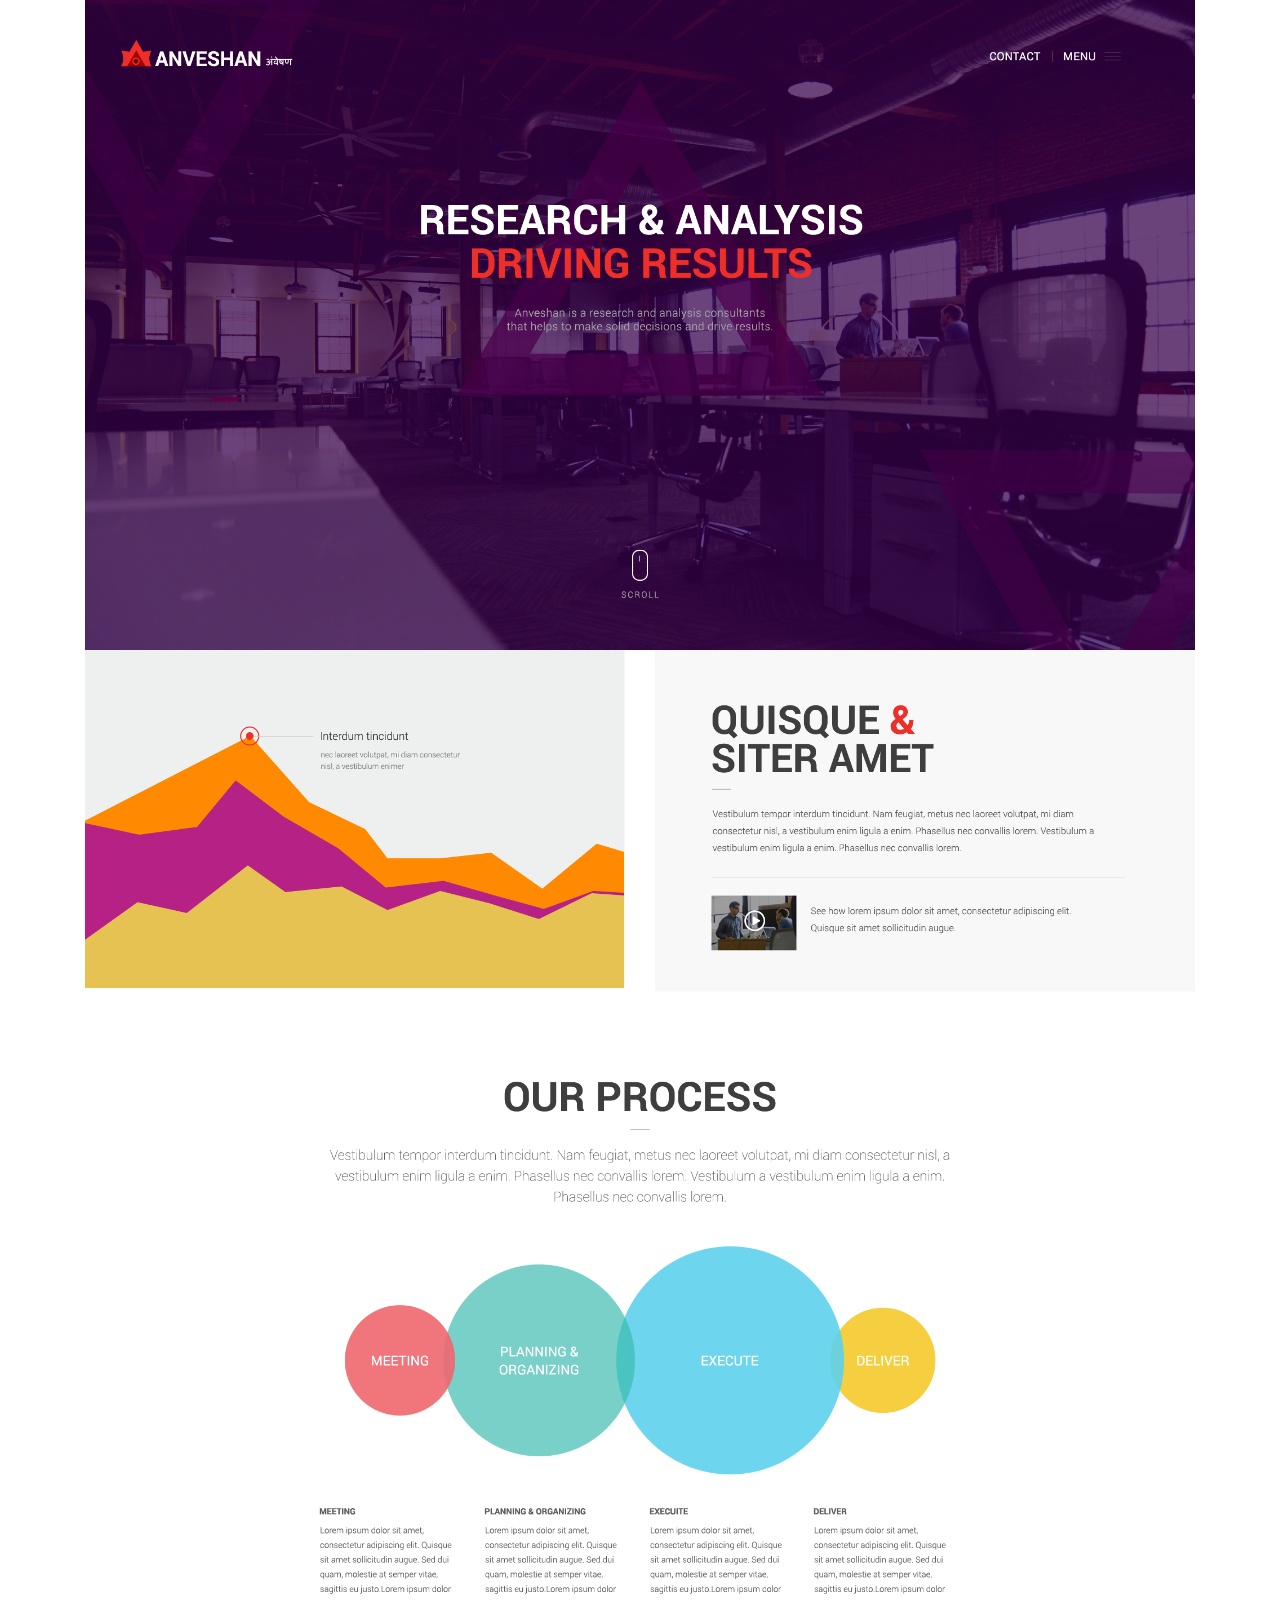
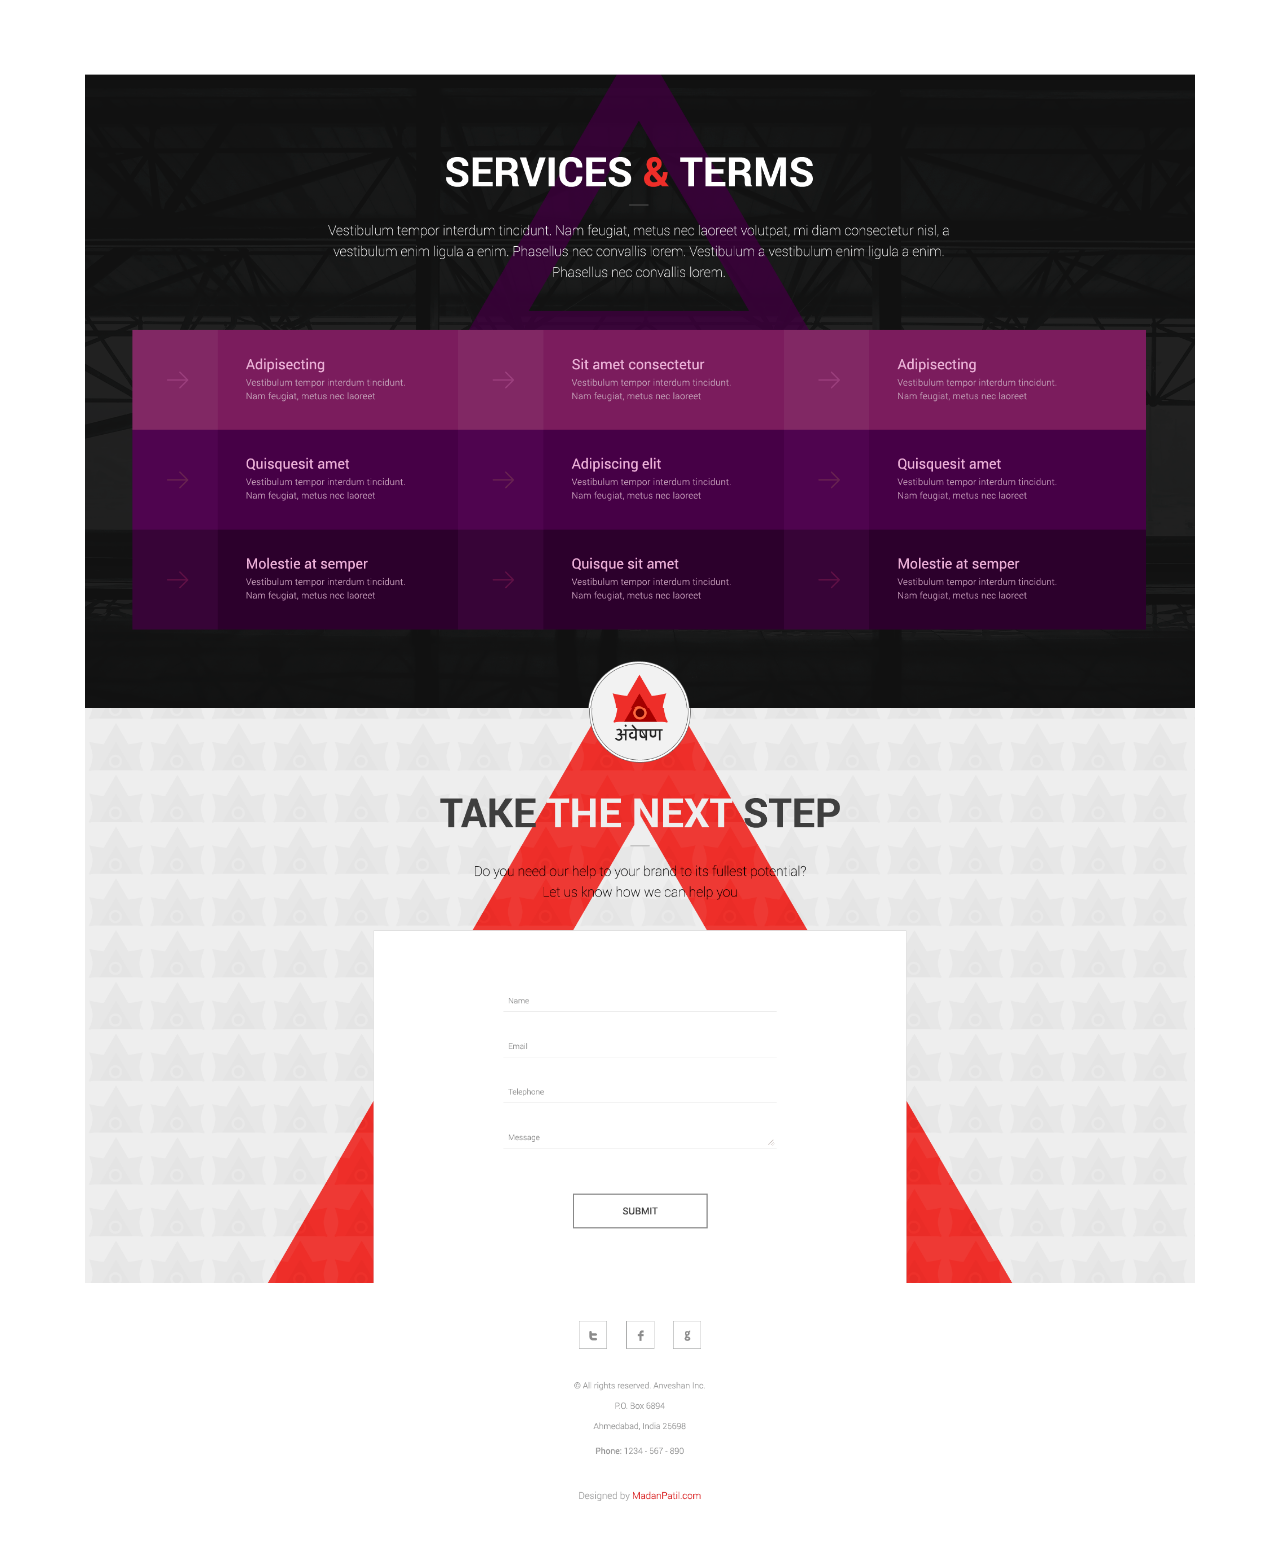
==== index.html @ 1fe37b97 "positioning finished" ====
<!DOCTYPE html>
<html lang="en">
<head>
    <meta charset="UTF-8">
    <meta name="viewport" content="width=device-width, initial-scale=1.0">
    <meta http-equiv="X-UA-Compatible" content="ie=edge">
    <title>Web development</title>
    <link rel="stylesheet" href="style.css">

    <!--BootStrap 4-->
    <link rel="stylesheet" 
          href="https://stackpath.bootstrapcdn.com/bootstrap/4.3.1/css/bootstrap.min.css" 
          integrity="sha384-ggOyR0iXCbMQv3Xipma34MD+dH/1fQ784/j6cY/iJTQUOhcWr7x9JvoRxT2MZw1T" 
          crossorigin="anonymous">

          <!-- Font awesone-->
          <link rel="stylesheet" 
                href="https://use.fontawesome.com/releases/v5.7.2/css/all.css" 
                integrity="sha384-fnmOCqbTlWIlj8LyTjo7mOUStjsKC4pOpQbqyi7RrhN7udi9RwhKkMHpvLbHG9Sr" 
                crossorigin="anonymous">


</head>
<body>

    <div class="container">
        <div class="row">
            <div class="col-sm-12">
                <img src="img/header.png" class="img-an">
            </div>
        </div>
        <div class="row">
            <div class="col-sm-6 img-am">
                <img src="img/grafico.png" class="img-an">
            </div>
            <div class="col-sm-6 img-am">
                <img src="img/quisque.png" class="img-an">
            </div>
        </div>
        <div class="row">
            <div class="col-sm-12">
                <img src="img/been.png" class="img-an">
            </div>
        </div>
        <div class="row">
            <div class="col-sm-12">
                <img src="img/section.png" class="img-an">
            </div>
        </div>
        <div class="row">
            <div class="col-sm-12">
                <img src="img/section2.png" class="img-an">
            </div>
        </div>
        <div class="row">
            <div class="col-sm-12">
                <img src="img/footer.png" class="img-an">
            </div>
        </div>
    </div>


    <!--Script BootStrap 4-->
    <script src="https://code.jquery.com/jquery-3.3.1.slim.min.js" 
            integrity="sha384-q8i/X+965DzO0rT7abK41JStQIAqVgRVzpbzo5smXKp4YfRvH+8abtTE1Pi6jizo" 
            crossorigin="anonymous"></script>
    <script src="https://cdnjs.cloudflare.com/ajax/libs/popper.js/1.14.7/umd/popper.min.js" 
            integrity="sha384-UO2eT0CpHqdSJQ6hJty5KVphtPhzWj9WO1clHTMGa3JDZwrnQq4sF86dIHNDz0W1" 
            crossorigin="anonymous"></script>
    <script src="https://stackpath.bootstrapcdn.com/bootstrap/4.3.1/js/bootstrap.min.js" 
            integrity="sha384-JjSmVgyd0p3pXB1rRibZUAYoIIy6OrQ6VrjIEaFf/nJGzIxFDsf4x0xIM+B07jRM" 
            crossorigin="anonymous"></script>
</body>
</html>
---- style.css ----
.img-an{
    max-width: 100%;
    float: left;

}
 .img-am{
     padding-left: 0;
     padding-right: 0;
     
 }
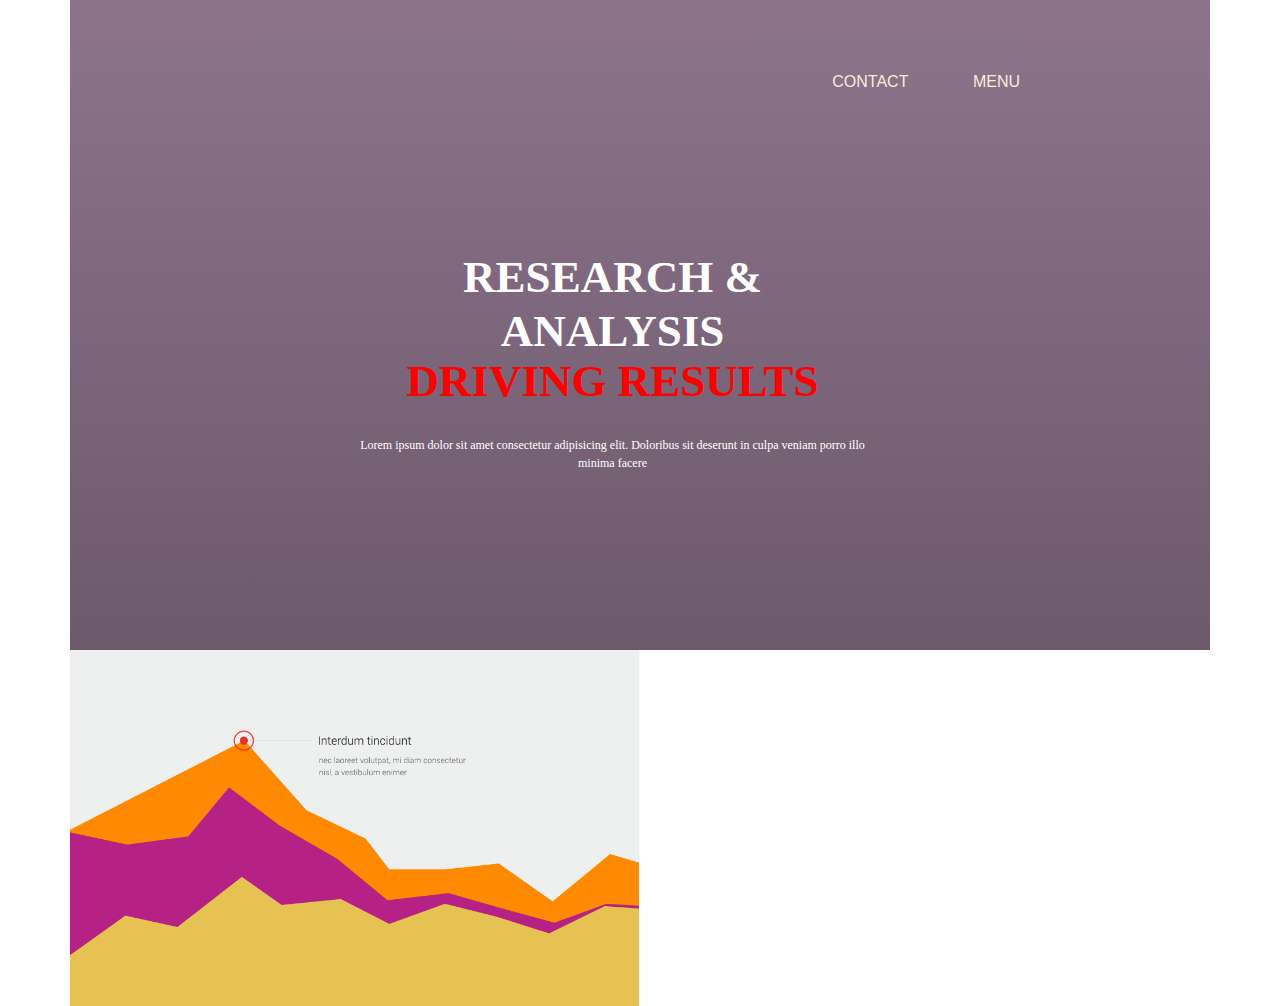
==== commit f706e876: "positioning modificated" ====
--- a/index.html
+++ b/index.html
@@ -25,39 +25,37 @@
 
     <div class="container">
         <div class="row">
-            <div class="col-sm-12">
-                <img src="img/header.png" class="img-an">
+            <div class="col-sm-12 fondo">
+                <div class="logo"><a><i class="fab fa-apple-pay"></i></a></div>
+                <div class="navegacion">
+                    <ul class="nav-lista">
+                        <li class="nav-item">CONTACT</li>
+                        <li class="nav-item">MENU</li>
+                        <li class="nav-item"><a><i class="fal fa-bars"></i></a></li>
+                    </ul>
+                </div>
+                <div class="col-sm-6 contenido-central">
+                    <h2><strong style="color:white; font-size: 45px">RESEARCH & ANALYSIS</strong></h2>
+                    <h2><strong style="color:red; font-size: 45px; line-height: 10px">DRIVING RESULTS</strong></h2>
+                    <br>
+                    <p style="color:white; font-size: 12px">Lorem ipsum dolor sit amet consectetur adipisicing elit. 
+                    Doloribus sit deserunt in culpa veniam porro illo minima facere </p>
+                </div>
             </div>
         </div>
         <div class="row">
-            <div class="col-sm-6 img-am">
-                <img src="img/grafico.png" class="img-an">
+            <div class="col-sm-6">
+                <img src="img/grafico.png" class="grafico">
             </div>
-            <div class="col-sm-6 img-am">
-                <img src="img/quisque.png" class="img-an">
+            <div class="col sm-6">
+                
             </div>
-        </div>
-        <div class="row">
-            <div class="col-sm-12">
-                <img src="img/been.png" class="img-an">
-            </div>
-        </div>
-        <div class="row">
-            <div class="col-sm-12">
-                <img src="img/section.png" class="img-an">
-            </div>
-        </div>
-        <div class="row">
-            <div class="col-sm-12">
-                <img src="img/section2.png" class="img-an">
-            </div>
-        </div>
-        <div class="row">
-            <div class="col-sm-12">
-                <img src="img/footer.png" class="img-an">
-            </div>
-        </div>
+        </div>        
     </div>
+
+
+
+
 
 
     <!--Script BootStrap 4-->
--- a/style.css
+++ b/style.css
@@ -1,11 +1,50 @@
-.img-an{
+.fondo{
+    background-image: linear-gradient(rgba(112, 81, 110, 0.8), rgba(73, 48, 71, 0.8)),
+            url("https://www.lambdatres.com/wp-content/uploads/2017/01/oficina-ventilaci%C3%B3n-industrial.jpg");             
     max-width: 100%;
-    float: left;
+    height: 650px;
+    position: relative;
+}
 
+.logo{
+    position: absolute;
+    top: 10px;
+    left: 50px;
+    height: 50px;
+    width: 120px;
+    font-size: 100px;
+    color: antiquewhite;
 }
- .img-am{
-     padding-left: 0;
-     padding-right: 0;
-     
- }
 
+.navegacion{
+    position: absolute;
+    right: 100px;
+    top: 70px;
+}
+
+.navegacion-lista{
+    display: inline;
+    list-style: none;
+    font-size: 20px;
+    
+}
+
+li{
+    display: inline;
+    margin: 30px;
+    color: antiquewhite;
+}
+
+.contenido-central{
+    font-family: ubuntu;
+    text-align: center;
+    position: absolute;
+    top: 250px;
+    left: 250px;
+}
+
+.grafico{
+    max-width: 100%;
+    position: absolute;
+    left: 0;
+}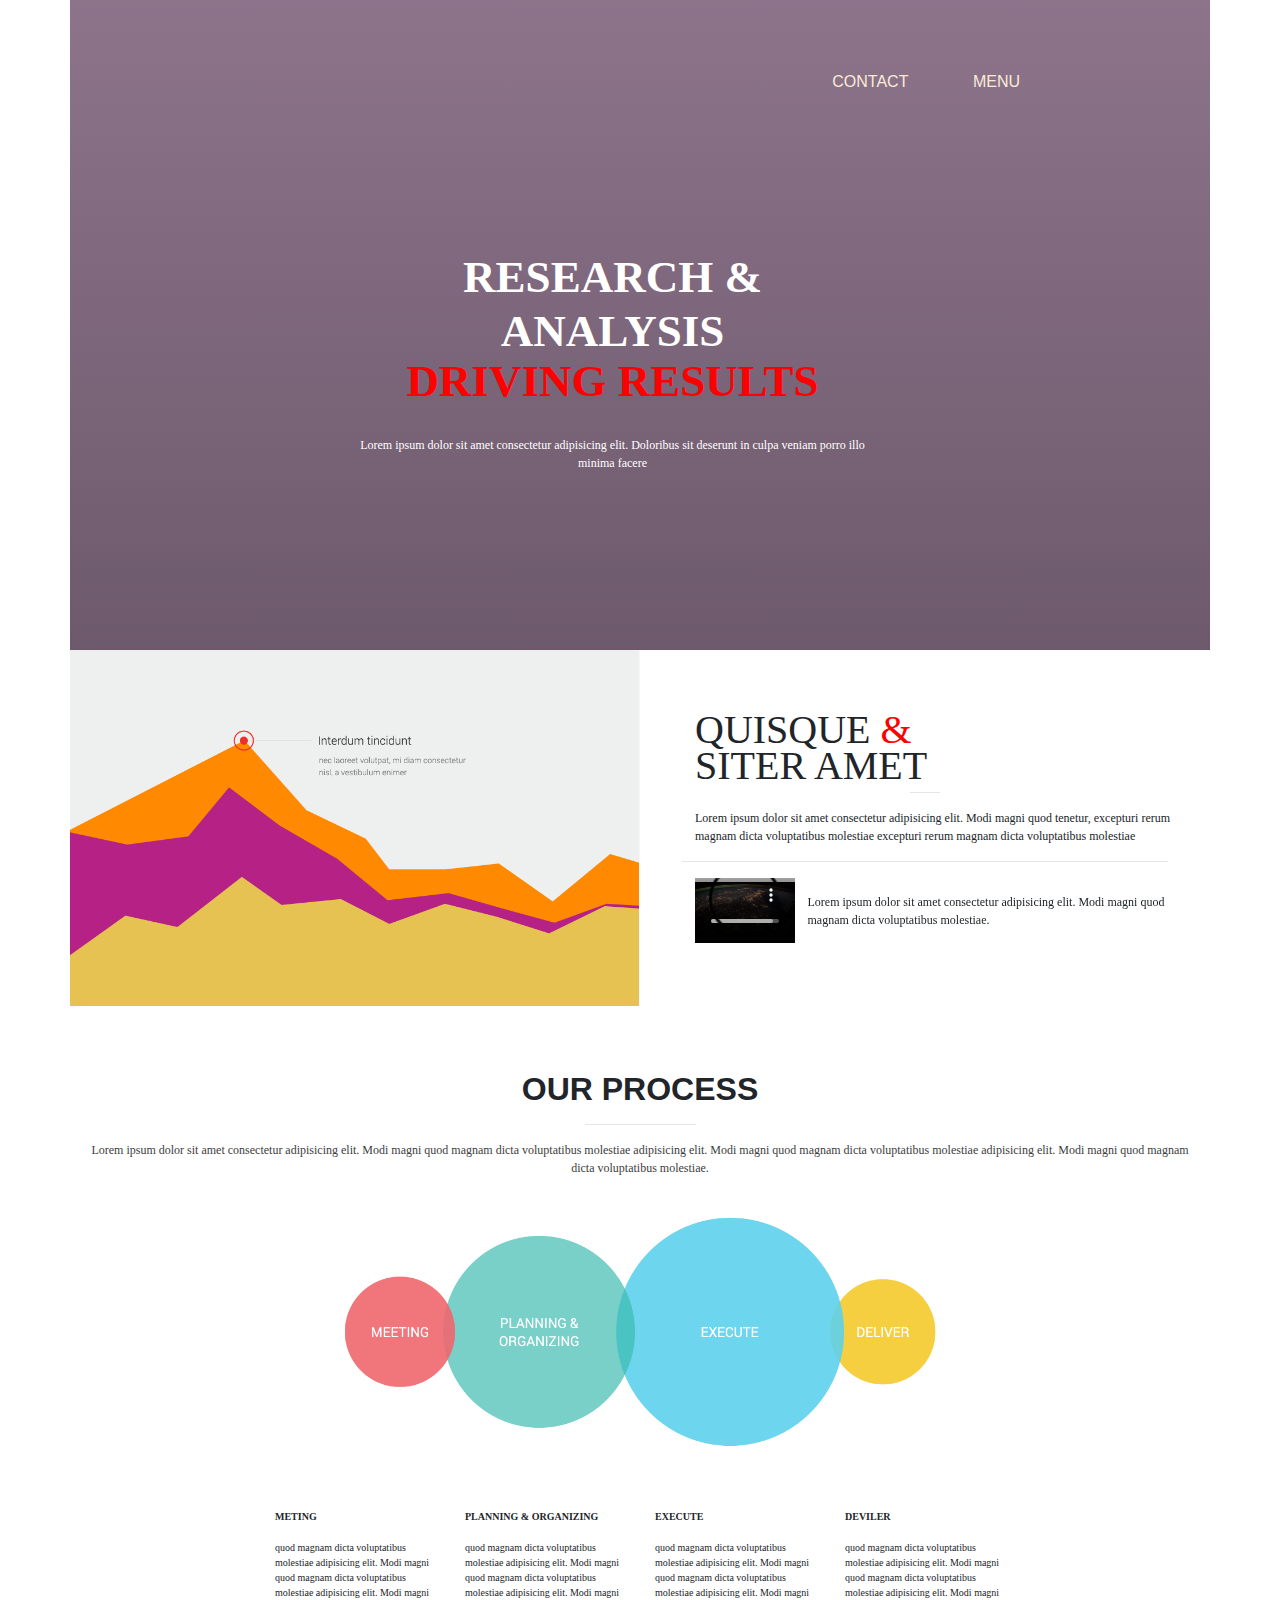
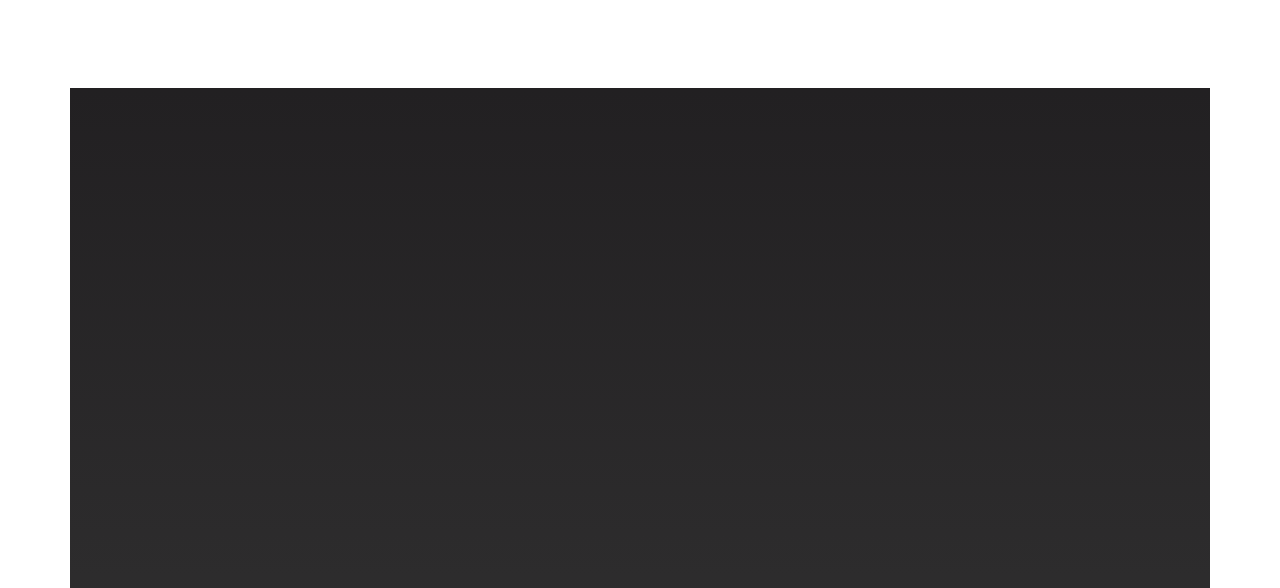
==== commit 6b3304b5: "structure to the half" ====
--- a/index.html
+++ b/index.html
@@ -48,9 +48,81 @@
                 <img src="img/grafico.png" class="grafico">
             </div>
             <div class="col sm-6">
+                <div>
+                    <div class="quisque">
+                        <p>QUISQUE <span style="color:red">&</span></p>
+                        <p>SITER AMET</p>
+                    </div>
+                </div>
+                <hr style="width:30px">
+                <div class="desc-quisque">
+                    <p>
+                        Lorem ipsum dolor sit amet consectetur adipisicing elit. Modi magni 
+                        quod tenetur, excepturi rerum magnam dicta voluptatibus molestiae
+                        excepturi rerum magnam dicta voluptatibus molestiae
+                    </p>
+                </div>
+                <hr style="width:90%; color:black">
+                <div class="row">
+                    <div class="col-sm-3">
+                        <video src="videos/video.mp4" class="video" controls></video>
+                    </div>
+                    <div class="col-sm-9">
+                        <p class="desc-video">
+                            Lorem ipsum dolor sit amet consectetur adipisicing elit. Modi magni 
+                            quod magnam dicta voluptatibus molestiae.
+                        </p>
+                    </div>
+                </div>    
+            </div>
+        </div><br><br><br><br><br>
+        <div class="row">
+            <div class="col-sm-12 test">
+                <div>
+                    <h2 class="our"><strong>OUR PROCESS</strong></h2>
+                </div>
+                <hr style="width: 10%">
+                <div>
+                    <p class="desc-been">
+                        Lorem ipsum dolor sit amet consectetur adipisicing elit. Modi magni 
+                        quod magnam dicta voluptatibus molestiae adipisicing elit. Modi magni 
+                        quod magnam dicta voluptatibus molestiae adipisicing elit. Modi magni                            quod magnam dicta voluptatibus molestiae.
+                    </p>
+                </div>
+                <div>
+                    <img src="img/been.png" class="been">
+                </div><br><br>
+                <div class="row">
+                    <div class="col-sm-2"></div>
+                    <div class="col-sm-2 post-desc-been">
+                        <p><strong>METING</strong></p>
+                        <p>quod magnam dicta voluptatibus molestiae adipisicing elit. Modi magni 
+                        quod magnam dicta voluptatibus molestiae adipisicing elit. Modi magni</p>
+                    </div>
+                    <div class="col-sm-2 post-desc-been">
+                        <p><strong>PLANNING & ORGANIZING</strong></p>
+                        <p>quod magnam dicta voluptatibus molestiae adipisicing elit. Modi magni 
+                        quod magnam dicta voluptatibus molestiae adipisicing elit. Modi magni</p>
+                    </div>
+                    <div class="col-sm-2 post-desc-been">
+                        <p><strong>EXECUTE</strong></p>
+                        <p>quod magnam dicta voluptatibus molestiae adipisicing elit. Modi magni 
+                        quod magnam dicta voluptatibus molestiae adipisicing elit. Modi magni</p>
+                    </div>
+                    <div class="col-sm-2 post-desc-been">
+                        <p><strong>DEVILER</strong></p>
+                        <p>quod magnam dicta voluptatibus molestiae adipisicing elit. Modi magni 
+                        quod magnam dicta voluptatibus molestiae adipisicing elit. Modi magni</p>
+                    </div>
+                    <div class="col-sm-2"></div>
+                </div>
+            </div>
+        </div><br><br><br>    
+        <div class="row">
+            <div class="col-sm-12 techo">
                 
             </div>
-        </div>        
+        </div>    
     </div>
 
 
--- a/style.css
+++ b/style.css
@@ -47,4 +47,59 @@
     max-width: 100%;
     position: absolute;
     left: 0;
+}
+
+.quisque{
+    margin-top: 70px;
+    font-size: 40px;
+    font-family: ubuntu;
+    line-height: 20px;
+    margin-left: 40px;
+}
+
+.desc-quisque{
+    font-size: 12px;
+    font-family: ubuntu;
+    margin-left: 40px;
+}
+
+.video{
+    width: 100px;
+    height: 65px;
+    margin-left: 40px;
+}
+
+.desc-video{
+    font-size: 12px;
+    font-family: ubuntu;
+    margin-left: 10px;
+    margin-top: 15px;
+}
+
+.our{
+    text-align: center;
+}
+ .desc-been{
+     text-align: center;
+     color: rgb(61, 61, 61);
+     font-family: ubuntu;
+     font-size: 12px;
+}
+
+.been{
+    width: 100%;
+}
+
+.post-desc-been{
+    font-family: ubuntu;
+    text-align: left;
+    font-size: 10px;
+}
+
+.techo{
+    max-width: 100%;
+    height: 500px;
+    background-image: linear-gradient(rgba(22, 20, 22, 0.95), rgba(34, 33, 34, 0.95))
+    ,url("https://vinsteel.vn/wp-content/uploads/2016/09/gi%C3%A0n-thep.jpg");
+
 }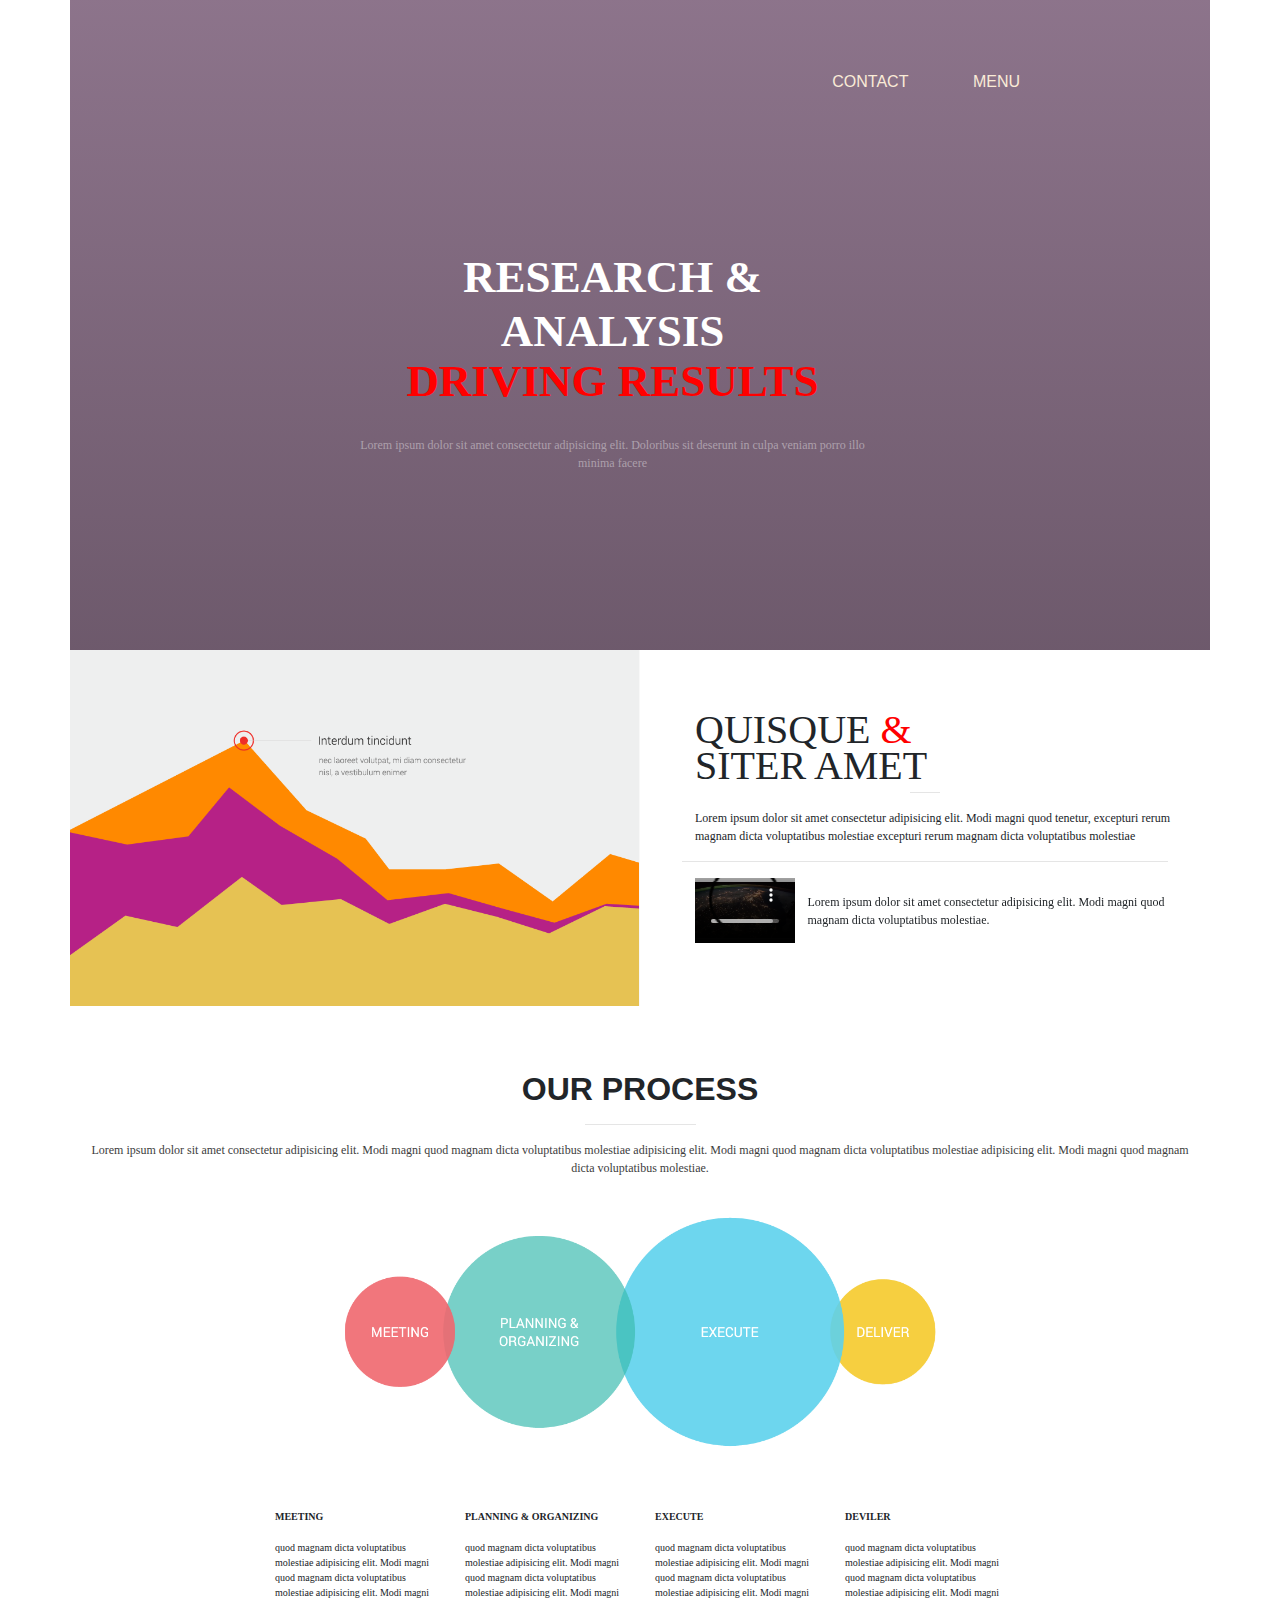
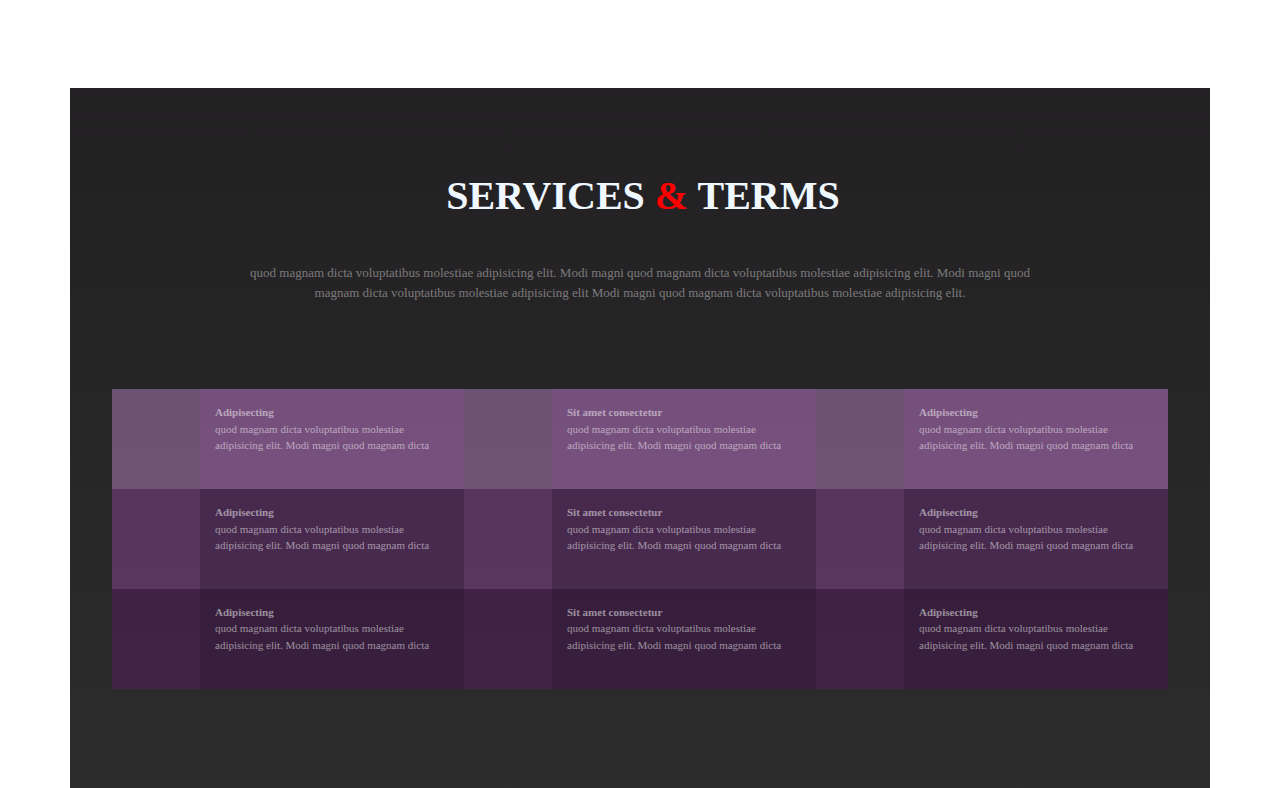
==== commit caa42259: "structure to the 80%" ====
--- a/index.html
+++ b/index.html
@@ -38,7 +38,7 @@
                     <h2><strong style="color:white; font-size: 45px">RESEARCH & ANALYSIS</strong></h2>
                     <h2><strong style="color:red; font-size: 45px; line-height: 10px">DRIVING RESULTS</strong></h2>
                     <br>
-                    <p style="color:white; font-size: 12px">Lorem ipsum dolor sit amet consectetur adipisicing elit. 
+                    <p style="color:rgba(255, 255, 255, 0.4);; font-size: 12px">Lorem ipsum dolor sit amet consectetur adipisicing elit. 
                     Doloribus sit deserunt in culpa veniam porro illo minima facere </p>
                 </div>
             </div>
@@ -95,7 +95,7 @@
                 <div class="row">
                     <div class="col-sm-2"></div>
                     <div class="col-sm-2 post-desc-been">
-                        <p><strong>METING</strong></p>
+                        <p><strong>MEETING</strong></p>
                         <p>quod magnam dicta voluptatibus molestiae adipisicing elit. Modi magni 
                         quod magnam dicta voluptatibus molestiae adipisicing elit. Modi magni</p>
                     </div>
@@ -120,7 +120,96 @@
         </div><br><br><br>    
         <div class="row">
             <div class="col-sm-12 techo">
-                
+                <div class="titulo-techo">
+                    <p><strong>SERVICES <spam style="color:red">&</spam> TERMS</strong></p>
+                </div>
+                <div class="desc-techo">
+                    <p>quod magnam dicta voluptatibus molestiae adipisicing elit. Modi magni 
+                    quod magnam dicta voluptatibus molestiae adipisicing elit. Modi magni
+                    quod magnam dicta voluptatibus molestiae adipisicing elit Modi magni
+                    quod magnam dicta voluptatibus molestiae adipisicing elit. 
+                    </p>
+                </div>
+                <div class="row post-desc-techo">
+                    <div class="col-sm-1 post-techo-arrow">
+                        <i class="far fa-arrow-right flecha"></i>
+                    </div>
+                    <div class="col-sm-3 post-techo">
+                        <p class="desc-flecha"><span><strong>Adipisecting</strong></spam><br>
+                        quod magnam dicta voluptatibus molestiae adipisicing elit. Modi magni 
+                        quod magnam dicta</p>
+                    </div>
+                    <div class="col-sm-1 post-techo-arrow">
+                        <a><i class="far fa-arrow-right flecha"></i></a>
+                    </div>
+                    <div class="col-sm-3 post-techo">
+                        <p class="desc-flecha"><span><strong>Sit amet consectetur</strong></spam><br>
+                        quod magnam dicta voluptatibus molestiae adipisicing elit. Modi magni 
+                        quod magnam dicta</p>            
+                    </div>
+                    <div class="col-sm-1 post-techo-arrow">
+                        <a><i class="far fa-arrow-right flecha"></i></a>
+                    </div>
+                    <div class="col-sm-3 post-techo">
+                        <p class="desc-flecha"><span><strong>Adipisecting</strong></spam><br>
+                        quod magnam dicta voluptatibus molestiae adipisicing elit. Modi magni 
+                        quod magnam dicta</p>                        
+                    </div>
+                </div>
+                <!--descripcion central-->
+                <div class="row post-desc-techo-central">
+                    <div class="col-sm-1 post-techo-arrow-central">
+                        <i class="far fa-arrow-right flecha"></i>
+                    </div>
+                    <div class="col-sm-3 post-techo-central">
+                        <p class="desc-flecha"><span><strong>Adipisecting</strong></spam><br>
+                        quod magnam dicta voluptatibus molestiae adipisicing elit. Modi magni 
+                        quod magnam dicta</p>
+                    </div>
+                    <div class="col-sm-1 post-techo-arrow-central">
+                        <a><i class="far fa-arrow-right flecha"></i></a>
+                    </div>
+                    <div class="col-sm-3 post-techo-central">
+                        <p class="desc-flecha"><span><strong>Sit amet consectetur</strong></spam><br>
+                        quod magnam dicta voluptatibus molestiae adipisicing elit. Modi magni 
+                        quod magnam dicta</p>            
+                    </div>
+                    <div class="col-sm-1 post-techo-arrow-central">
+                        <a><i class="far fa-arrow-right flecha"></i></a>
+                    </div>
+                    <div class="col-sm-3 post-techo-central">
+                        <p class="desc-flecha"><span><strong>Adipisecting</strong></spam><br>
+                        quod magnam dicta voluptatibus molestiae adipisicing elit. Modi magni 
+                        quod magnam dicta</p>                        
+                    </div>
+                </div>
+                <!--descripcion inferior-->
+                <div class="row post-desc-techo-bajo">
+                    <div class="col-sm-1 post-techo-arrow-bajo">
+                        <i class="far fa-arrow-right flecha"></i>
+                    </div>
+                    <div class="col-sm-3 post-techo-bajo">
+                        <p class="desc-flecha"><span><strong>Adipisecting</strong></spam><br>
+                        quod magnam dicta voluptatibus molestiae adipisicing elit. Modi magni 
+                        quod magnam dicta</p>
+                    </div>
+                    <div class="col-sm-1 post-techo-arrow-bajo">
+                        <a><i class="far fa-arrow-right flecha"></i></a>
+                    </div>
+                    <div class="col-sm-3 post-techo-bajo">
+                        <p class="desc-flecha"><span><strong>Sit amet consectetur</strong></spam><br>
+                        quod magnam dicta voluptatibus molestiae adipisicing elit. Modi magni 
+                        quod magnam dicta</p>            
+                    </div>
+                    <div class="col-sm-1 post-techo-arrow-bajo">
+                        <a><i class="far fa-arrow-right flecha"></i></a>
+                    </div>
+                    <div class="col-sm-3 post-techo-bajo">
+                        <p class="desc-flecha"><span><strong>Adipisecting</strong></spam><br>
+                        quod magnam dicta voluptatibus molestiae adipisicing elit. Modi magni 
+                        quod magnam dicta</p>                        
+                    </div>
+                </div>
             </div>
         </div>    
     </div>
--- a/style.css
+++ b/style.css
@@ -98,8 +98,102 @@
 
 .techo{
     max-width: 100%;
-    height: 500px;
+    height: 700px;
     background-image: linear-gradient(rgba(22, 20, 22, 0.95), rgba(34, 33, 34, 0.95))
     ,url("https://vinsteel.vn/wp-content/uploads/2016/09/gi%C3%A0n-thep.jpg");
+    position: relative;
+}
+
+.titulo-techo{
+    font-size: 40px;
+    color: aliceblue;
+    text-align: center;
+    line-height: 15px;
+    position: absolute;
+    left: 33%;
+    font-family: ubuntu;
+    top: 100px;
+       
+}
+
+.desc-techo{
+    position: absolute;
+    font-size: 13px;
+    text-align: center;
+    font-family: ubuntu;
+    color: rgba(255, 255, 255, 0.4);
+    left: 15%;
+    right: 15%;
+    top: 25%;
+
+}
+
+.post-desc-techo{
+    position: absolute;
+    right: 5%;
+    left: 5%;
+    top: 43%;
+}
+
+.post-desc-techo-central{
+    position: absolute;
+    right: 5%;
+    left: 5%;
+    bottom: 28.4%;
+}
+
+.post-desc-techo-bajo{
+    position: absolute;
+    right: 5%;
+    left: 5%;
+    bottom: 14.2%;
+}
+
+/* color de la decripcion de la imagen del techo*/
+
+.post-techo-arrow{
+    height: 100px;
+    background-color:rgba(216, 153, 228 , 0.4);
+}
+
+.post-techo{
+    height: 100px;
+    background-color: rgba(237, 145, 255, 0.4);;
+}
+
+.post-techo-arrow-central{
+    height: 100px;
+    background-color:rgba(157, 75, 173, 0.4);
+}
+
+.post-techo-central{
+    height: 100px;
+    background-color: rgba(119, 44, 134, 0.4);;
+}
+
+.post-techo-arrow-bajo{
+    height: 100px;
+    background-color:rgba(98, 26, 112, 0.4);
+}
+
+.post-techo-bajo{
+    height: 100px;
+    background-color: rgba(77, 14, 90, 0.4);;
+}
+
+/* fin del color de la decripcion de la imagen del techo*/
+
+.desc-flecha{
+    font-size: 11px;
+    font-family: ubuntu;
+    color: rgba(255, 255, 255, 0.5);
+    margin-top: 15px;
+}
+
+.flecha{
+    color: rgba(255, 255, 255, 0.959);
+    font-size: 30px;
+    margin-top: 30px;
+    margin-left: 20px;
 
 }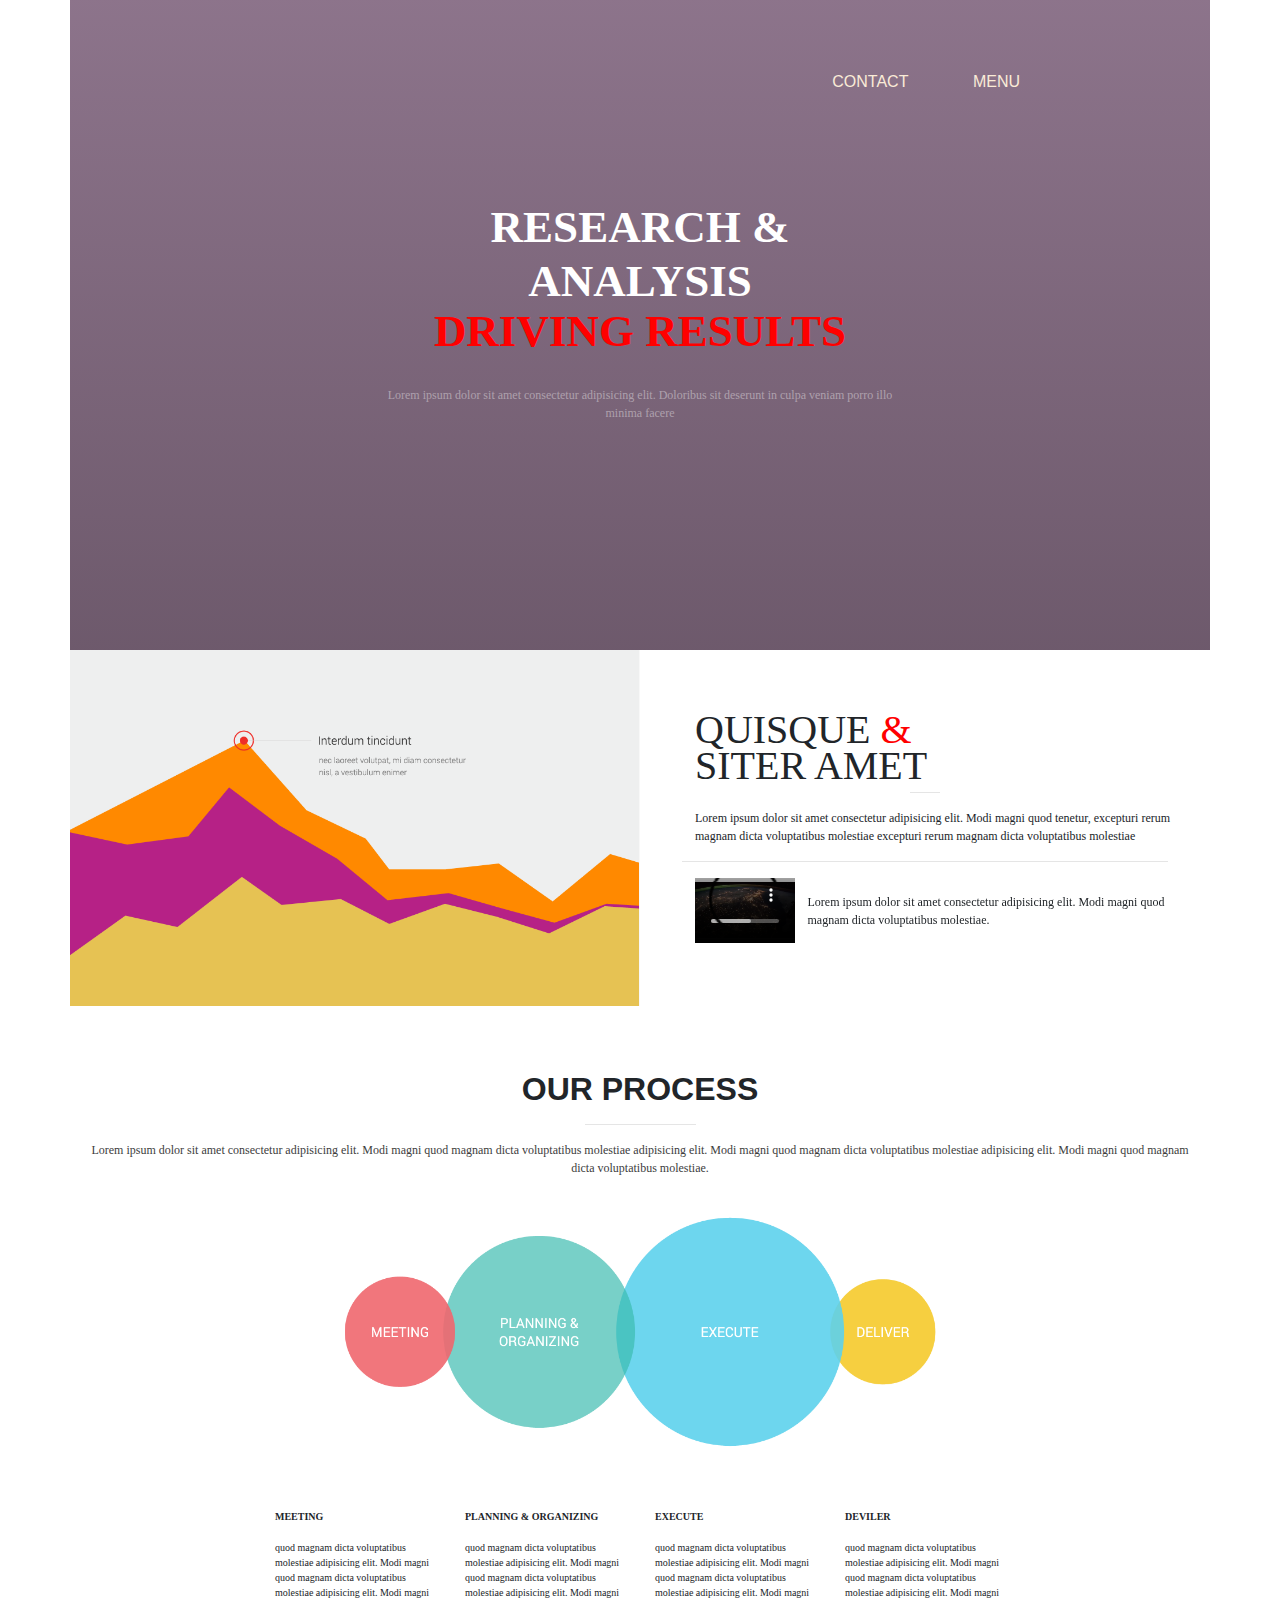
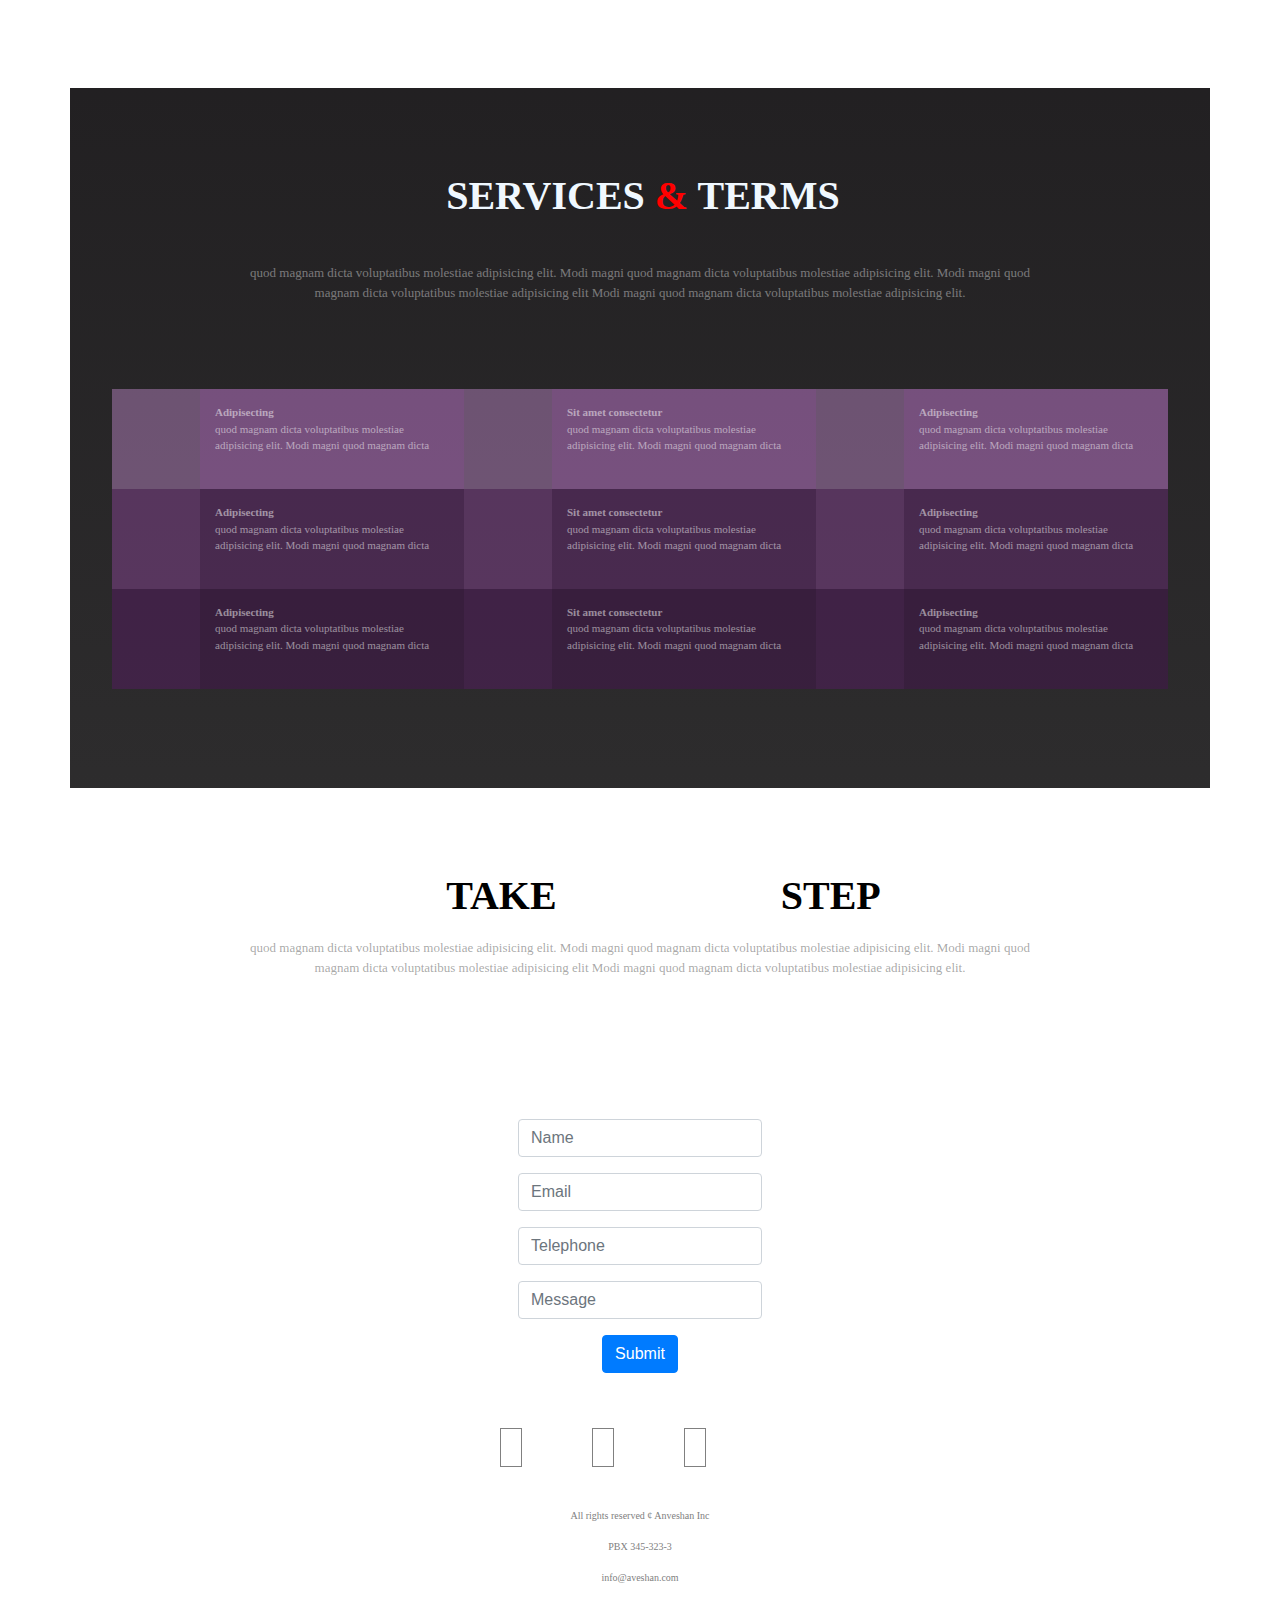
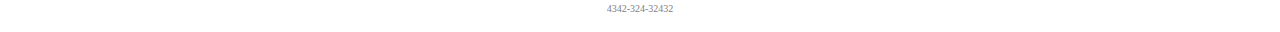
==== commit 350e4a55: "structure finished" ====
--- a/index.html
+++ b/index.html
@@ -211,7 +211,66 @@
                     </div>
                 </div>
             </div>
-        </div>    
+        </div> 
+        
+        <!--formulario-->
+        <div class="row">
+            <div class="col-sm-12 formulario">
+                <div class="titulo-formulario">
+                    <p><strong>TAKE <spam style="color:white">THE NEXT</spam> STEP</strong></p>
+                </div>
+                <div class="desc-formulario">
+                    <p>quod magnam dicta voluptatibus molestiae adipisicing elit. Modi magni 
+                    quod magnam dicta voluptatibus molestiae adipisicing elit. Modi magni
+                    quod magnam dicta voluptatibus molestiae adipisicing elit Modi magni
+                    quod magnam dicta voluptatibus molestiae adipisicing elit. 
+                    </p>
+                </div>
+                <div class="formulario-contenido">
+                    <div class="card-card-body">
+                        <div class="col-md-8 mx-auto">
+                            <form class="form-contenido">
+                                <div class="form-group">
+                                    <input type="text" placeholder="Name" class="form-control">
+                                </div>
+                                <div class="form-group">
+                                    <input type="text" placeholder="Email" class="form-control">
+                                </div>
+                                <div class="form-group">
+                                    <input type="text" placeholder="Telephone" class="form-control">
+                                </div>
+                                <div class="form-group">
+                                    <input type="text" placeholder="Message" class="form-control">
+                                </div>
+                                <button type="submit" class="btn btn-primary">Submit</button>
+                            </form>
+                        </div>
+                    </div>
+                </div>
+            </div>
+        </div>
+        <br><br>
+        <!--footer-->
+        <div class="row">
+            <div class="col-sm-12 col-md-4 mx-auto">
+                <div class="container-redes">
+                    <span class="redes"><i class="fab fa-tumblr"></i></span> 
+                    <span class="redes"><i class="fab fa-facebook-f"></i></span> 
+                    <span class="redes"><i class="fab fa-google"></i></span> 
+                </div>
+                <br><br>
+                <div class="foter">
+                    <div class="row">
+                        <div class="col-sm-12">
+                            <p>All rights reserved ¢ Anveshan Inc</p>
+                            <p>PBX 345-323-3</p>
+                            <p>info@aveshan.com</p>
+                            <p>4342-324-32432</p>
+                        </div>
+                    </div>
+                </div>
+            </div>
+        </div>
     </div>
 
 
--- a/style.css
+++ b/style.css
@@ -39,8 +39,9 @@
     font-family: ubuntu;
     text-align: center;
     position: absolute;
-    top: 250px;
-    left: 250px;
+    top: 200px;
+    left: 25%;
+    right: 20%;
 }
 
 .grafico{
@@ -196,4 +197,62 @@
     margin-top: 30px;
     margin-left: 20px;
 
+}
+
+.formulario{
+    height: 600px;
+    position: absolute;
+    background-image: url("https://static.vecteezy.com/system/resources/previews/000/140/571/non_2x/lowpoly-grey-gradient-vector.png");
+}
+
+.titulo-formulario{
+    font-size: 40px;
+    color: black;
+    text-align: center;
+    line-height: 15px;
+    position: absolute;
+    left: 33%;
+    font-family: ubuntu;
+    top: 100px;
+}
+
+.desc-formulario{
+    position: absolute;
+    font-size: 13px;
+    text-align: center;
+    font-family: ubuntu;
+    color: rgba(26, 26, 26, 0.4);
+    left: 15%;
+    right: 15%;
+    top: 25%;
+}
+
+.formulario-contenido{
+    position: absolute;
+    left: 30%;
+    right: 30%;
+    bottom: 0;
+    background-color:white;
+    
+}
+
+.form-contenido{
+    margin: 15px;
+    text-align: center;
+}
+
+.redes{
+    align-items: center;
+    text-align: center;
+    margin: 35px;
+    font-size: 15px;
+    padding: 10px;
+    border: 1px solid gray;
+}
+
+.foter{
+    text-align: center;
+    font-family: ubuntu;
+    font-size: 10px;
+    color: gray;
 }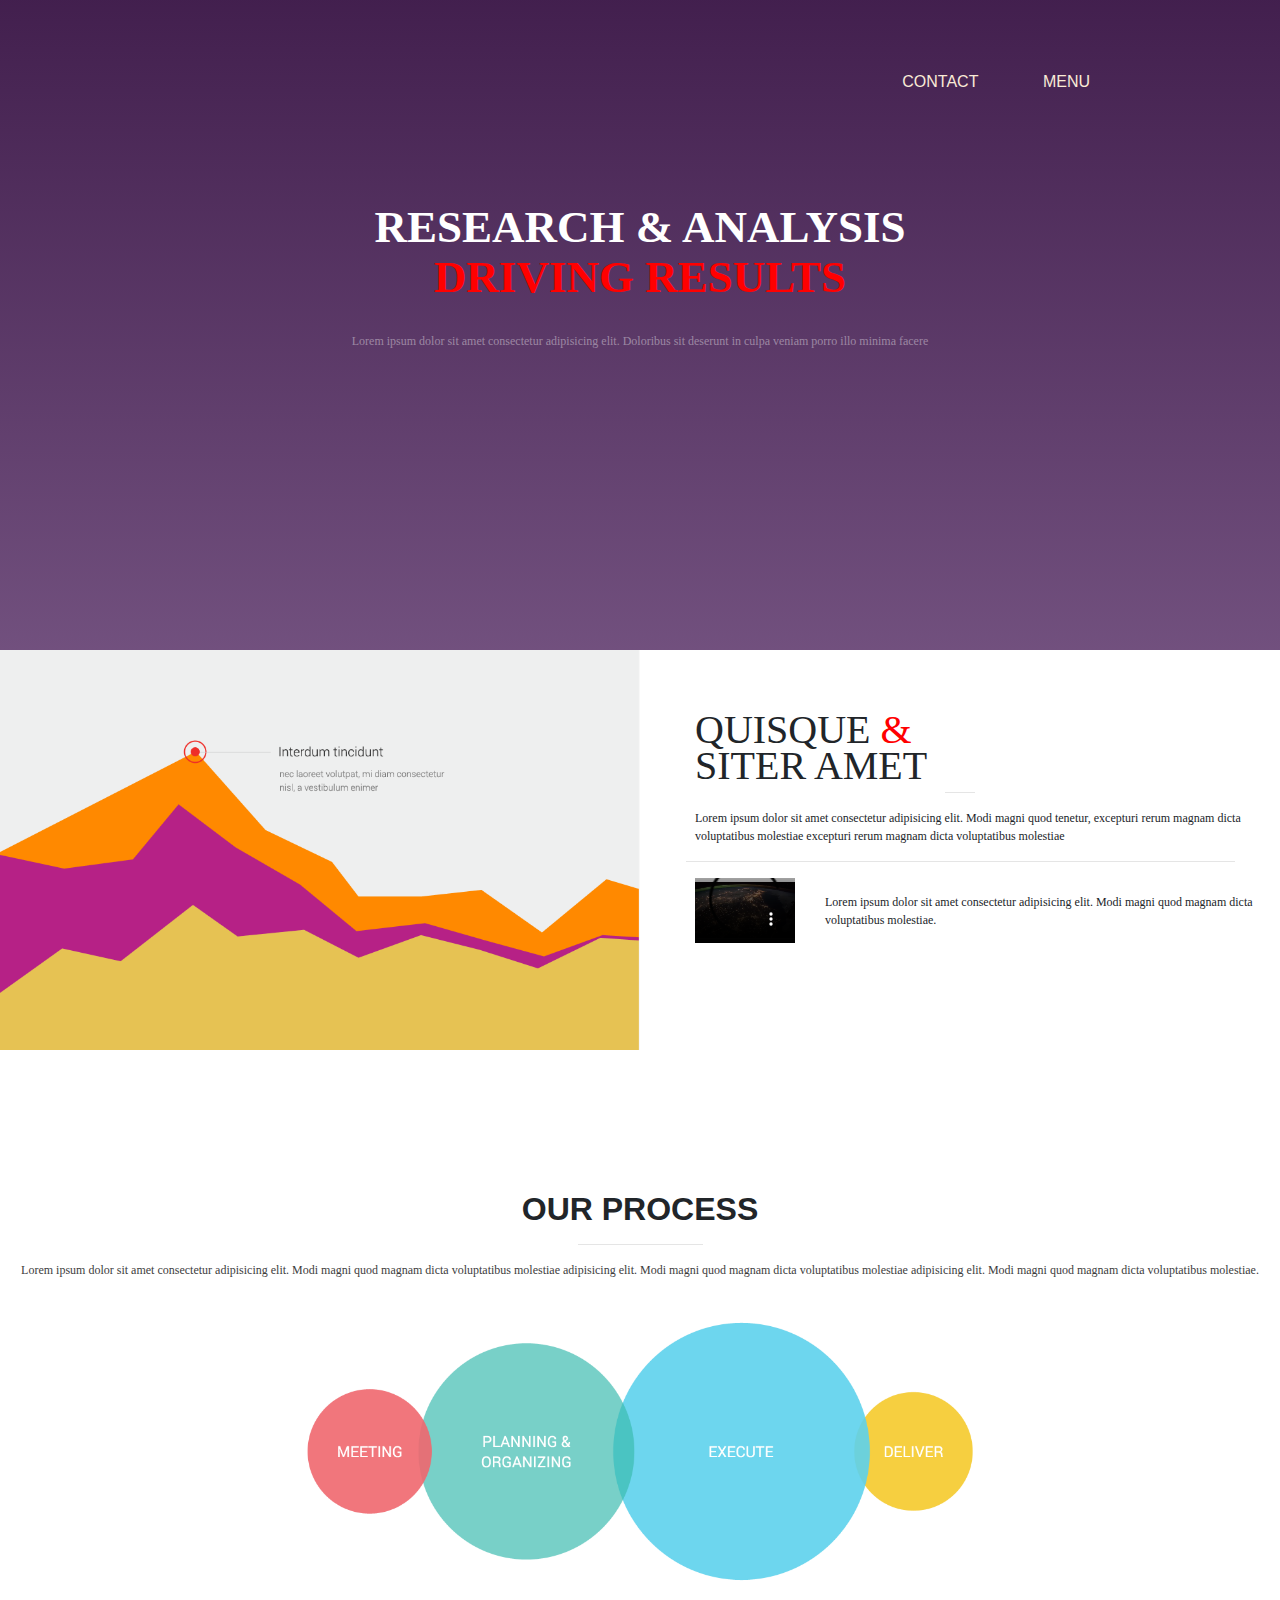
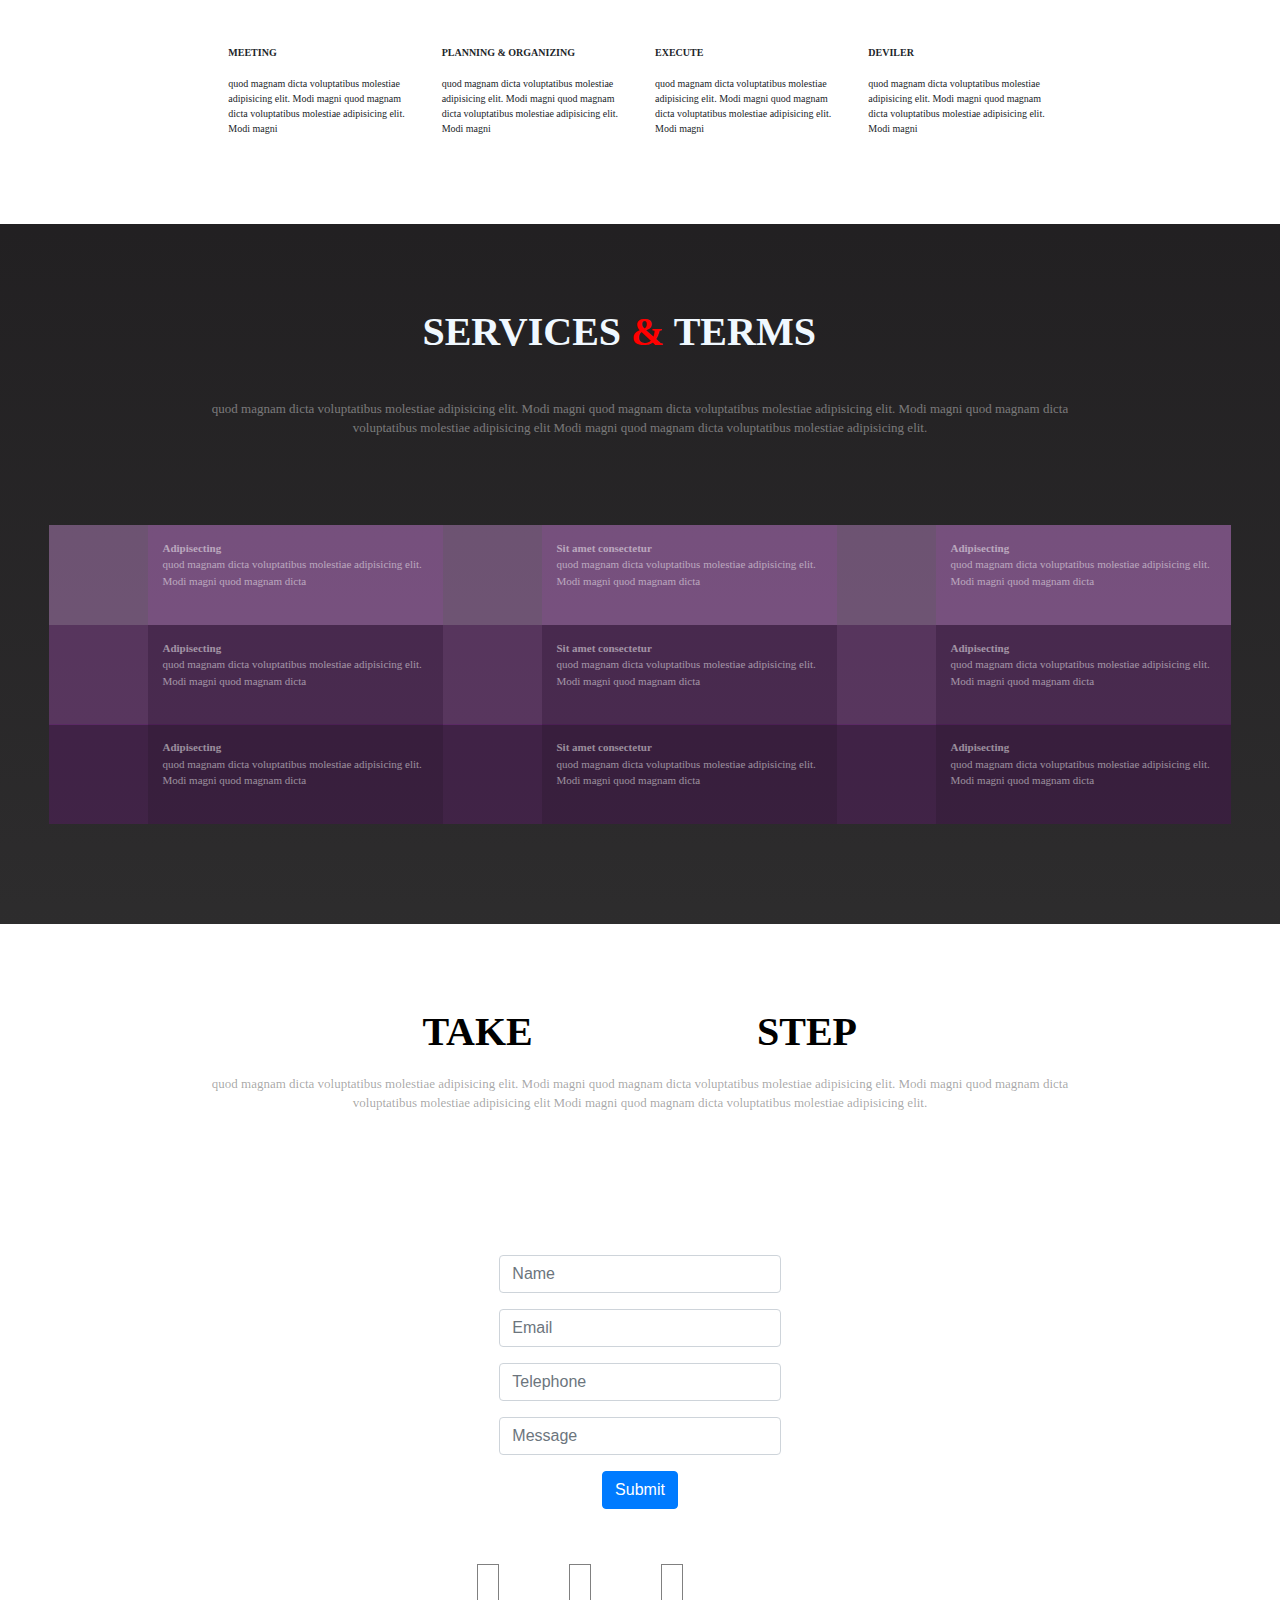
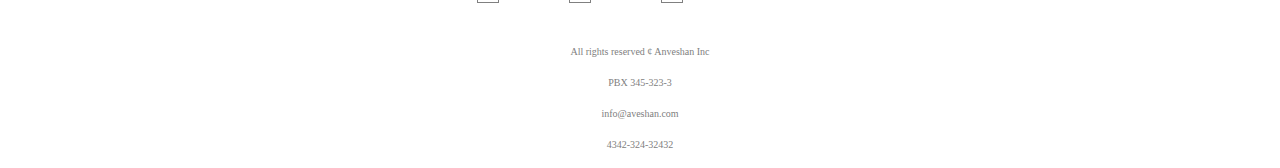
==== commit f1ba3e13: "class container -> container-fluid" ====
--- a/index.html
+++ b/index.html
@@ -23,7 +23,7 @@
 </head>
 <body>
 
-    <div class="container">
+    <div class="container-fluid">
         <div class="row">
             <div class="col-sm-12 fondo">
                 <div class="logo"><a><i class="fab fa-apple-pay"></i></a></div>
@@ -75,7 +75,7 @@
                     </div>
                 </div>    
             </div>
-        </div><br><br><br><br><br>
+        </div><br><br><br><br><br><br><br><br><br><br>
         <div class="row">
             <div class="col-sm-12 test">
                 <div>
@@ -282,11 +282,12 @@
     <script src="https://code.jquery.com/jquery-3.3.1.slim.min.js" 
             integrity="sha384-q8i/X+965DzO0rT7abK41JStQIAqVgRVzpbzo5smXKp4YfRvH+8abtTE1Pi6jizo" 
             crossorigin="anonymous"></script>
+    <script src="https://stackpath.bootstrapcdn.com/bootstrap/4.3.1/js/bootstrap.min.js" 
+            integrity="sha384-JjSmVgyd0p3pXB1rRibZUAYoIIy6OrQ6VrjIEaFf/nJGzIxFDsf4x0xIM+B07jRM" 
+            crossorigin="anonymous"></script>
     <script src="https://cdnjs.cloudflare.com/ajax/libs/popper.js/1.14.7/umd/popper.min.js" 
             integrity="sha384-UO2eT0CpHqdSJQ6hJty5KVphtPhzWj9WO1clHTMGa3JDZwrnQq4sF86dIHNDz0W1" 
             crossorigin="anonymous"></script>
-    <script src="https://stackpath.bootstrapcdn.com/bootstrap/4.3.1/js/bootstrap.min.js" 
-            integrity="sha384-JjSmVgyd0p3pXB1rRibZUAYoIIy6OrQ6VrjIEaFf/nJGzIxFDsf4x0xIM+B07jRM" 
-            crossorigin="anonymous"></script>
+    
 </body>
 </html>--- a/style.css
+++ b/style.css
@@ -1,7 +1,7 @@
 .fondo{
-    background-image: linear-gradient(rgba(112, 81, 110, 0.8), rgba(73, 48, 71, 0.8)),
+    background-image: linear-gradient(rgba(46, 7, 59, 0.9), rgba(98, 61, 112, 0.9)),
             url("https://www.lambdatres.com/wp-content/uploads/2017/01/oficina-ventilaci%C3%B3n-industrial.jpg");             
-    max-width: 100%;
+    background-size: cover; 
     height: 650px;
     position: relative;
 }
@@ -98,7 +98,7 @@
 }
 
 .techo{
-    max-width: 100%;
+    background-size: cover;
     height: 700px;
     background-image: linear-gradient(rgba(22, 20, 22, 0.95), rgba(34, 33, 34, 0.95))
     ,url("https://vinsteel.vn/wp-content/uploads/2016/09/gi%C3%A0n-thep.jpg");
